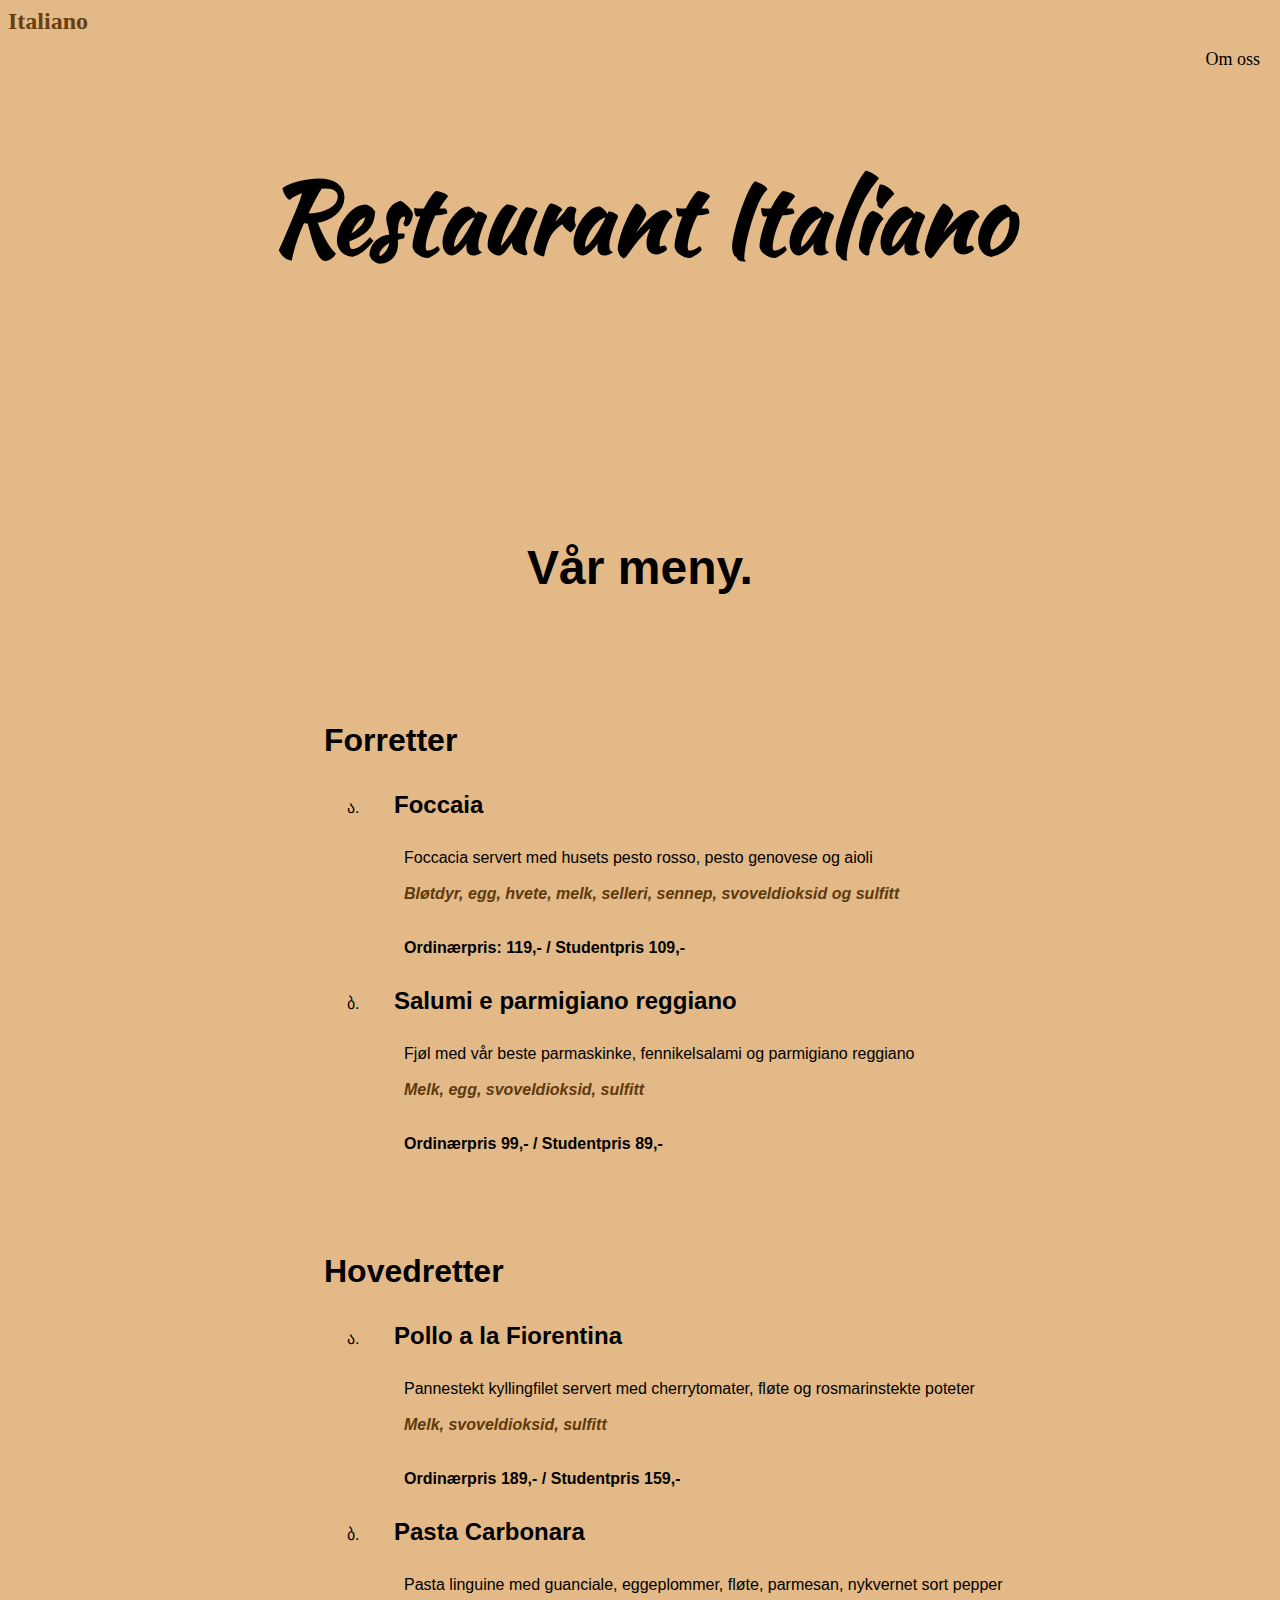
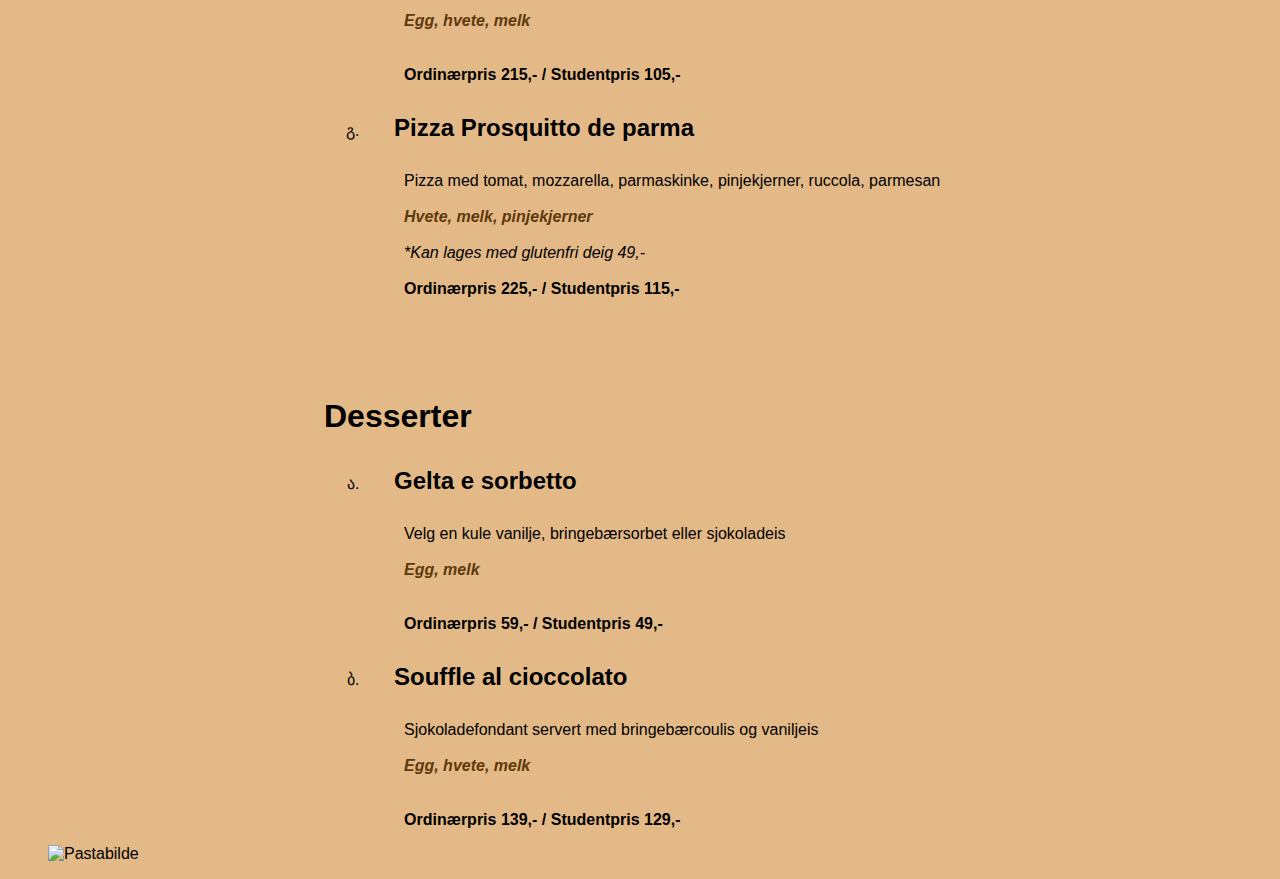
==== index.html @ caa31db3 "lagd ." ====
<!DOCTYPE html>
<html lang="en">
<head>
    <meta charset="UTF-8">
    <meta http-equiv="X-UA-Compatible" content="IE=edge">
    <meta name="viewport" content="width=device-width, initial-scale=1.0">
   
    <!--<link rel="stylesheet" type="text/css" href="styler.css">-->
 
    <link rel="preconnect" href="https://fonts.googleapis.com">
    <link rel="preconnect" href="https://fonts.gstatic.com" crossorigin>
    <link href="https://fonts.googleapis.com/css2?family=Kaushan+Script&display=swap" rel="stylesheet">
 
    <link rel="stylesheet" href="nystyle.css" type="text/css">
   
 
    <title>Vår meny</title>
 
</head>
<body>
 
   
<div class="navbar">
    <div class="logo">Italiano</div>
    <div class="header-right">
        <a href="http://127.0.0.1:5501/omOss.html">Om oss</a>



    </div>


</div> 








 
<div class="restaurantnavn">
 
    <h1>Restaurant Italiano</h1>
 
    <h2>Vår meny.</h2>
 
</div>
 
 
 
<div class="menyen">
 
 
    <div class="forrett">
 
        <h3>Forretter</h3>
 
        <ul>
            <li>
                <p>Foccaia</p>  
           
                <blockquote>Foccacia servert med husets pesto rosso, pesto genovese og aioli                    
               
                <br>
                <br>

               <div class="allergener">
                <i>Bløtdyr, egg, hvete, melk, selleri, sennep, svoveldioksid og sulfitt</i>
               </div>

                <br>
                <br>
 
                <b>Ordinærpris: 119,- / Studentpris 109,-</b>
           
                </blockquote>
 
            </li>
 
            <li>
 
                <p>Salumi e parmigiano reggiano</p>
  
                 <blockquote>Fjøl med vår beste parmaskinke, fennikelsalami og parmigiano reggiano
  
                     <br>
                     <br>
                    
                     <div class="allergener">
                     <i>Melk, egg, svoveldioksid, sulfitt</i>
                     </div>

                     <br>
                     <br>
                    
                     <b>Ordinærpris 99,- / Studentpris 89,-</b>
  
                 </blockquote>
  
             </li>
            </ul>
        </div>
     
     
        <div class="hovedretter">
     
            <h3>Hovedretter</h3>
     
                <ul class="hovedretter liste">
     
                    <li>
                       
                        <p>Pollo a la Fiorentina</p>
     
                        <blockquote>Pannestekt kyllingfilet servert med cherrytomater, fløte og rosmarinstekte poteter
     
                            <br>
                            <br>
                            
                            <div class="allergener">
                            <i>Melk, svoveldioksid, sulfitt</i>
                            </div>

                            <br>
                            <br>
     
                            <b>Ordinærpris 189,- / Studentpris 159,-</b>
     
                        </blockquote>
     
                    </li>
     
                    <li>
     
                        <p>Pasta Carbonara</p>
     
                        <blockquote>Pasta linguine med guanciale, eggeplommer, fløte, parmesan, nykvernet sort pepper
     
                            <br>
                            <br>
                            
                            <div class="allergener">
                            <i>Egg, hvete, melk</i>
                            </div>
                            
                            <br>
                            <br>
     
                            <b>Ordinærpris 215,- / Studentpris 105,-</b>
     
                        </blockquote>
     
                    </li>
     
                    <li>
     
                        <p>Pizza Prosquitto de parma</p>
     
                        <blockquote>Pizza med tomat, mozzarella, parmaskinke, pinjekjerner, ruccola, parmesan
     
                            <br>
                            <br>
                            
                            <div class="allergener">
                            <i>Hvete, melk, pinjekjerner</i>
                            </div>
                            
                            <br>
     
                            <i>*Kan lages med glutenfri deig 49,-</i>
     
                            <br>
                            <br>
     
                            <b>Ordinærpris 225,- / Studentpris 115,-</b>
     
                        </blockquote>
                    </li>
                </ul>
        </div>
     
     
        <div class="desserter">
            <h3>Desserter</h3>
 
            <ul class="desserter liste">
 
                <li>
 
                    <p>Gelta e sorbetto</p>
 
                    <blockquote>Velg en kule vanilje, bringebærsorbet eller sjokoladeis
                       
                        <br>
                        <br>
                        
                        <div class="allergener">
                        <i>Egg, melk</i>
                        </div>
                        
                        <br>
                        <br>
 
                        <b>Ordinærpris 59,- / Studentpris 49,-</b>
 
                    </blockquote>
                </li>
 
                <li>
 
                    <p>Souffle al cioccolato</p>
 
                    <blockquote>Sjokoladefondant servert med bringebærcoulis og vaniljeis
 
                        <br>
                        <br>

                        <div class="allergener">
                        <i>Egg, hvete, melk</i>
                        </div>
                        
                        <br>
                        <br>
 
                        <b>Ordinærpris 139,- / Studentpris 129,-</b>
 
                    </blockquote>
                </li>
    </div>
 
</div>
 
 
<figure class="pastabilde">
    <img src="/pasta2.jpeg" alt="Pastabilde">
</figure>
 

 
</body>
</html>
---- nystyle.css ----
.navbar {
    overflow: hidden;
    background-color: rgb(227, 185, 135);
    padding: 20px 10px;
      list-style-type: none;
      margin: 0;
      padding: 0;
    
  }
  
  
  .navbar a {
    float: left;
    color: black;
    text-align: center;
    padding: 12px;
    text-decoration: none;
    font-size: 18px;
    line-height: 25px;
    border-radius: 4px;
  }
  
  
  .navbar .logo {
    font-size: 25px;
    font-weight: bold;
    color: rgb(103, 64, 18);
    font-family: fantasy;
    font-size: 150%; 
  }
  

  .navbar a:hover {
    background-color: rgb(145,112,55);
    color: black;
  }
  
  .navbar a.active {
    background-color: dodgerblue;
    color: white;
  }
  
  .header-right {
    float: right;
  }
  
  * {
    font-family: 'Lucida Sans', 'Lucida Sans Regular', 'Lucida Grande', 'Lucida Sans Unicode', Geneva, Verdana, sans-serif;
    
  }


/*NAVIGATION BAR^^ */


* {
    font-family: 'Lucida Sans', 'Lucida Sans Regular', 'Lucida Grande', 'Lucida Sans Unicode', Geneva, Verdana, sans-serif;
    background-color: rgb(227, 185, 135);
}
 
a {
    color: rgb(103, 64, 18);
    font-family: fantasy;
    font-size: 150%;
}
 
 
.restaurantnavn {
    text-align: center;
    font-size: 200%;
}
 
.restaurantnavn h1 {
    font-family: 'Kaushan Script', cursive;
    font-size: 300%;
}
 
.restaurantnavn h2 {
    font-size: 150%;
    margin-top: 20%;
}
 
.menyen {
    margin-left: 25%;
    margin-top: 10%;
}
 
.menyen ul li {
    list-style: georgian;
}
 
.menyen h3 {
    font-size: 200%;
}
 
.menyen p {
    display:block;
    font-size: 150%;
    margin: 30px;
    font-weight: bold;
}


.allergener{
    display: block;
    color: rgb(94, 57, 12);
    margin-top: 0px;
    margin-bottom: 0px;
    font-weight: bold;
}

.forrett {
    margin-bottom: 100px;
}
 
.hovedretter {
    margin-bottom: 100px;
}
 
.desserter {
    margin-top: 0px;
}


.footer {
    margin-left: 15%;
    margin-top: 10%;
}

.footer ul li {
    list-style: none;
    margin-top: 0%;
    font-size: 105%;
}

.footer h2 {
    font-family: 'Kaushan Script', cursive;
    font-size: 200%;
    margin-left: 15%;
    margin-top: 150px;
    margin-bottom: 0px;
}

.footer h5 {
    font-size: 150%;
}

.footer.åpningstider {
    font-family: 'Inconsolata', monospace;
    font-weight: bold;
    margin-left: 4%;
    margin-top: 0px;
}


.footer.omoss{
  background-color: rgb(185, 184, 150);
  text-align: left;
  width: 400px;
  height: 100px;
  margin-top: 5%;
  margin-bottom: 1%;
  
}


.footer.omoss {
    border-style: solid;
    padding-right: 30px;
    background-color: antiquewhite;
    width: 400px;
    
}
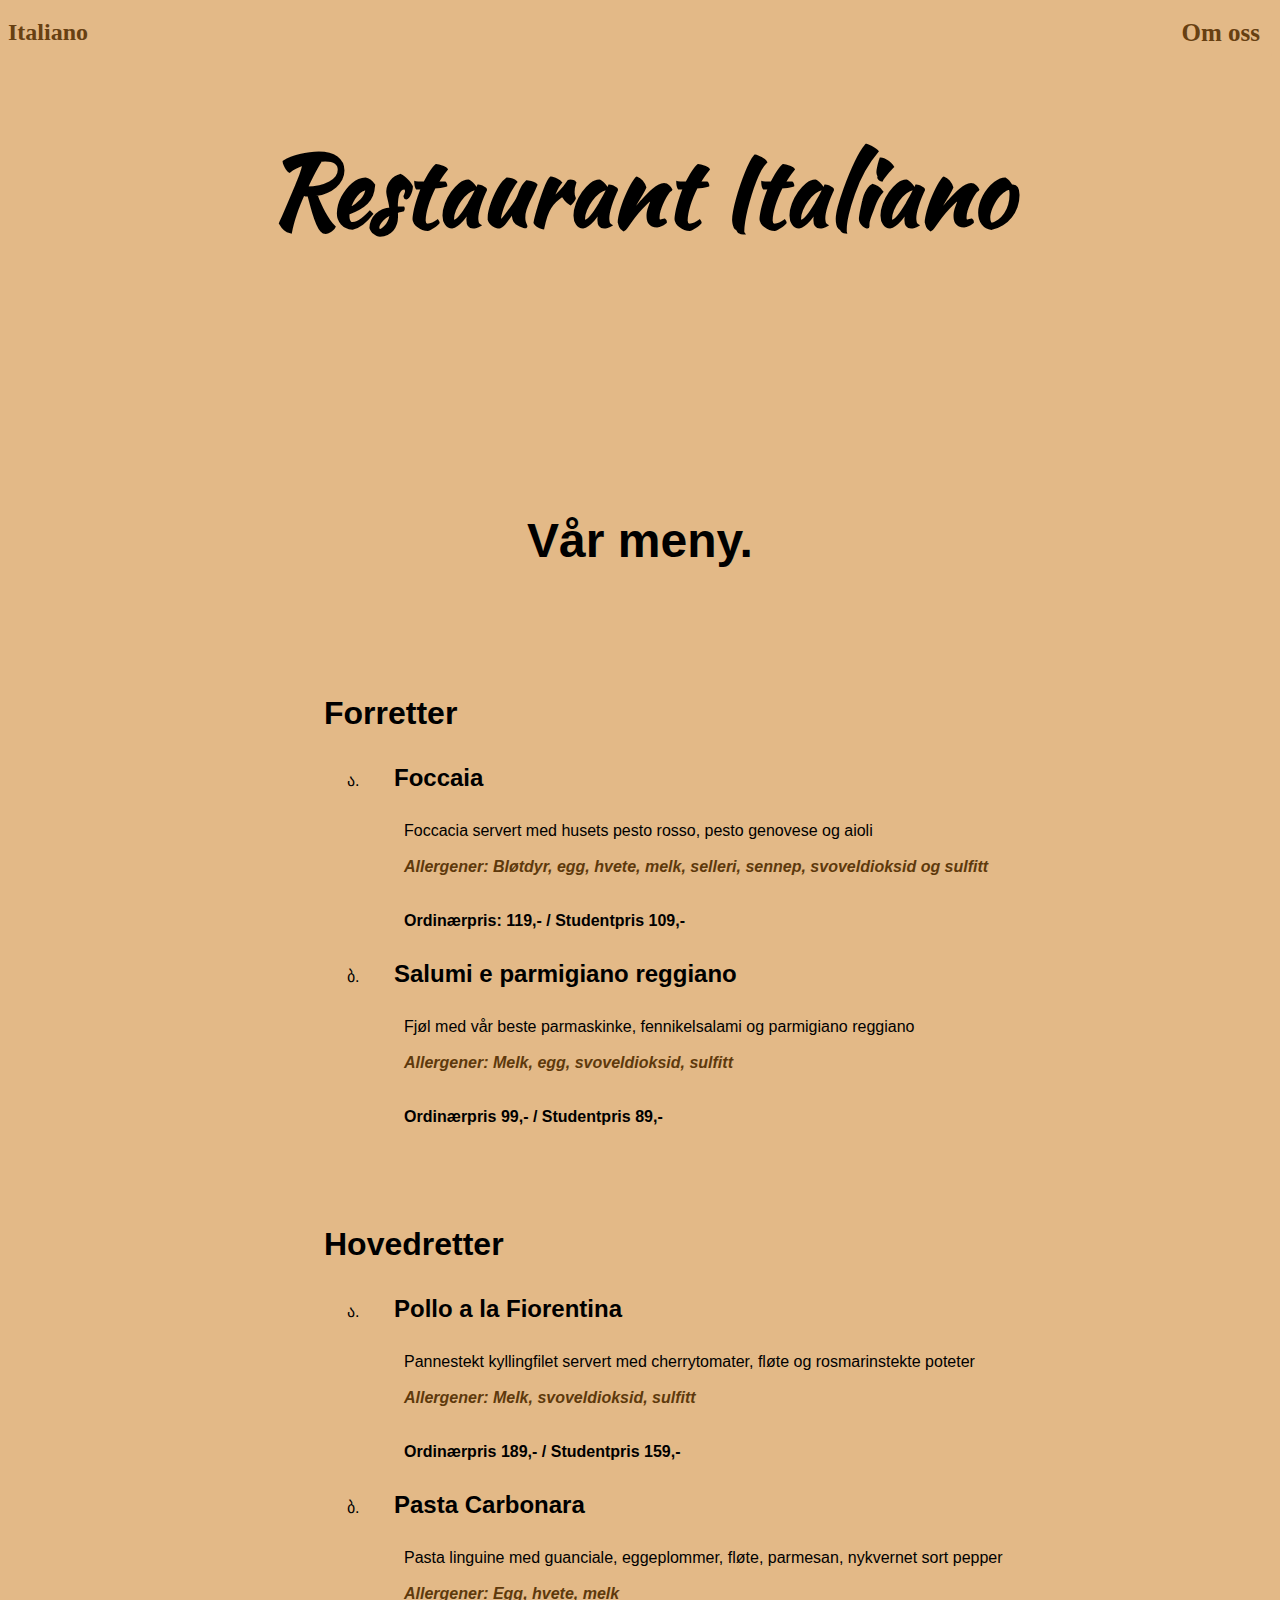
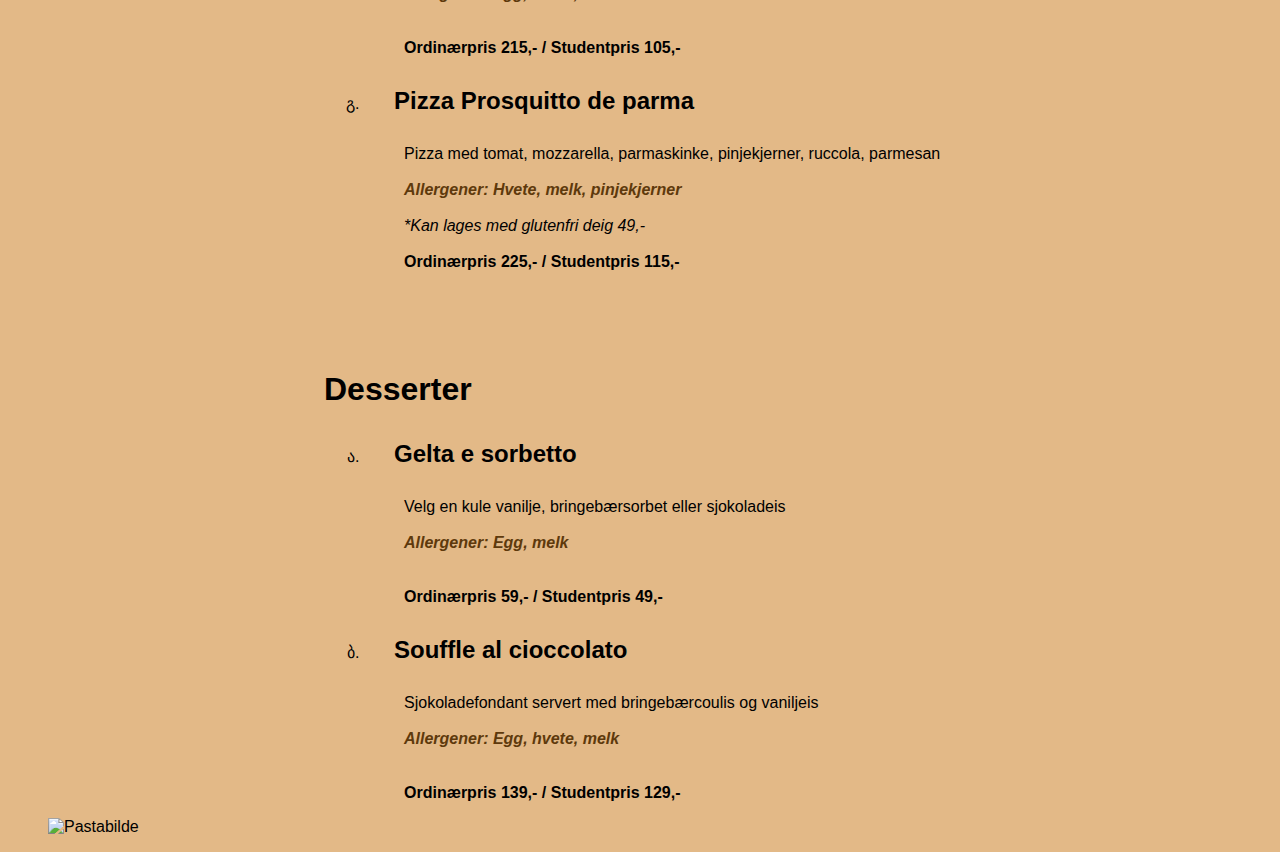
==== commit ab5ccb1d: "skrev "allergener" foran allergener" ====
--- a/index.html
+++ b/index.html
@@ -67,7 +67,7 @@
                 <br>
 
                <div class="allergener">
-                <i>Bløtdyr, egg, hvete, melk, selleri, sennep, svoveldioksid og sulfitt</i>
+                <i>Allergener: Bløtdyr, egg, hvete, melk, selleri, sennep, svoveldioksid og sulfitt</i>
                </div>
 
                 <br>
@@ -89,7 +89,7 @@
                      <br>
                     
                      <div class="allergener">
-                     <i>Melk, egg, svoveldioksid, sulfitt</i>
+                     <i>Allergener: Melk, egg, svoveldioksid, sulfitt</i>
                      </div>
 
                      <br>
@@ -120,7 +120,7 @@
                             <br>
                             
                             <div class="allergener">
-                            <i>Melk, svoveldioksid, sulfitt</i>
+                            <i>Allergener: Melk, svoveldioksid, sulfitt</i>
                             </div>
 
                             <br>
@@ -142,7 +142,7 @@
                             <br>
                             
                             <div class="allergener">
-                            <i>Egg, hvete, melk</i>
+                            <i>Allergener: Egg, hvete, melk</i>
                             </div>
                             
                             <br>
@@ -164,7 +164,7 @@
                             <br>
                             
                             <div class="allergener">
-                            <i>Hvete, melk, pinjekjerner</i>
+                            <i>Allergener: Hvete, melk, pinjekjerner</i>
                             </div>
                             
                             <br>
@@ -197,7 +197,7 @@
                         <br>
                         
                         <div class="allergener">
-                        <i>Egg, melk</i>
+                        <i>Allergener: Egg, melk</i>
                         </div>
                         
                         <br>
@@ -218,7 +218,7 @@
                         <br>
 
                         <div class="allergener">
-                        <i>Egg, hvete, melk</i>
+                        <i>Allergener: Egg, hvete, melk</i>
                         </div>
                         
                         <br>
--- a/nystyle.css
+++ b/nystyle.css
@@ -6,6 +6,9 @@
       list-style-type: none;
       margin: 0;
       padding: 0;
+      display: flex;
+      justify-content: space-between;
+      align-items: center;
     
   }
   
@@ -19,6 +22,10 @@
     font-size: 18px;
     line-height: 25px;
     border-radius: 4px;
+    font-size: 25px;
+    font-weight: bold;
+    color: rgb(103, 64, 18);
+    font-family: fantasy;
   }
   
   
@@ -36,13 +43,14 @@
     color: black;
   }
   
-  .navbar a.active {
-    background-color: dodgerblue;
-    color: white;
-  }
   
   .header-right {
     float: right;
+    font-size: 25px;
+    font-weight: bold;
+    color: rgb(103, 64, 18);
+    font-family: fantasy;
+    font-size: 150%;
   }
   
   * {
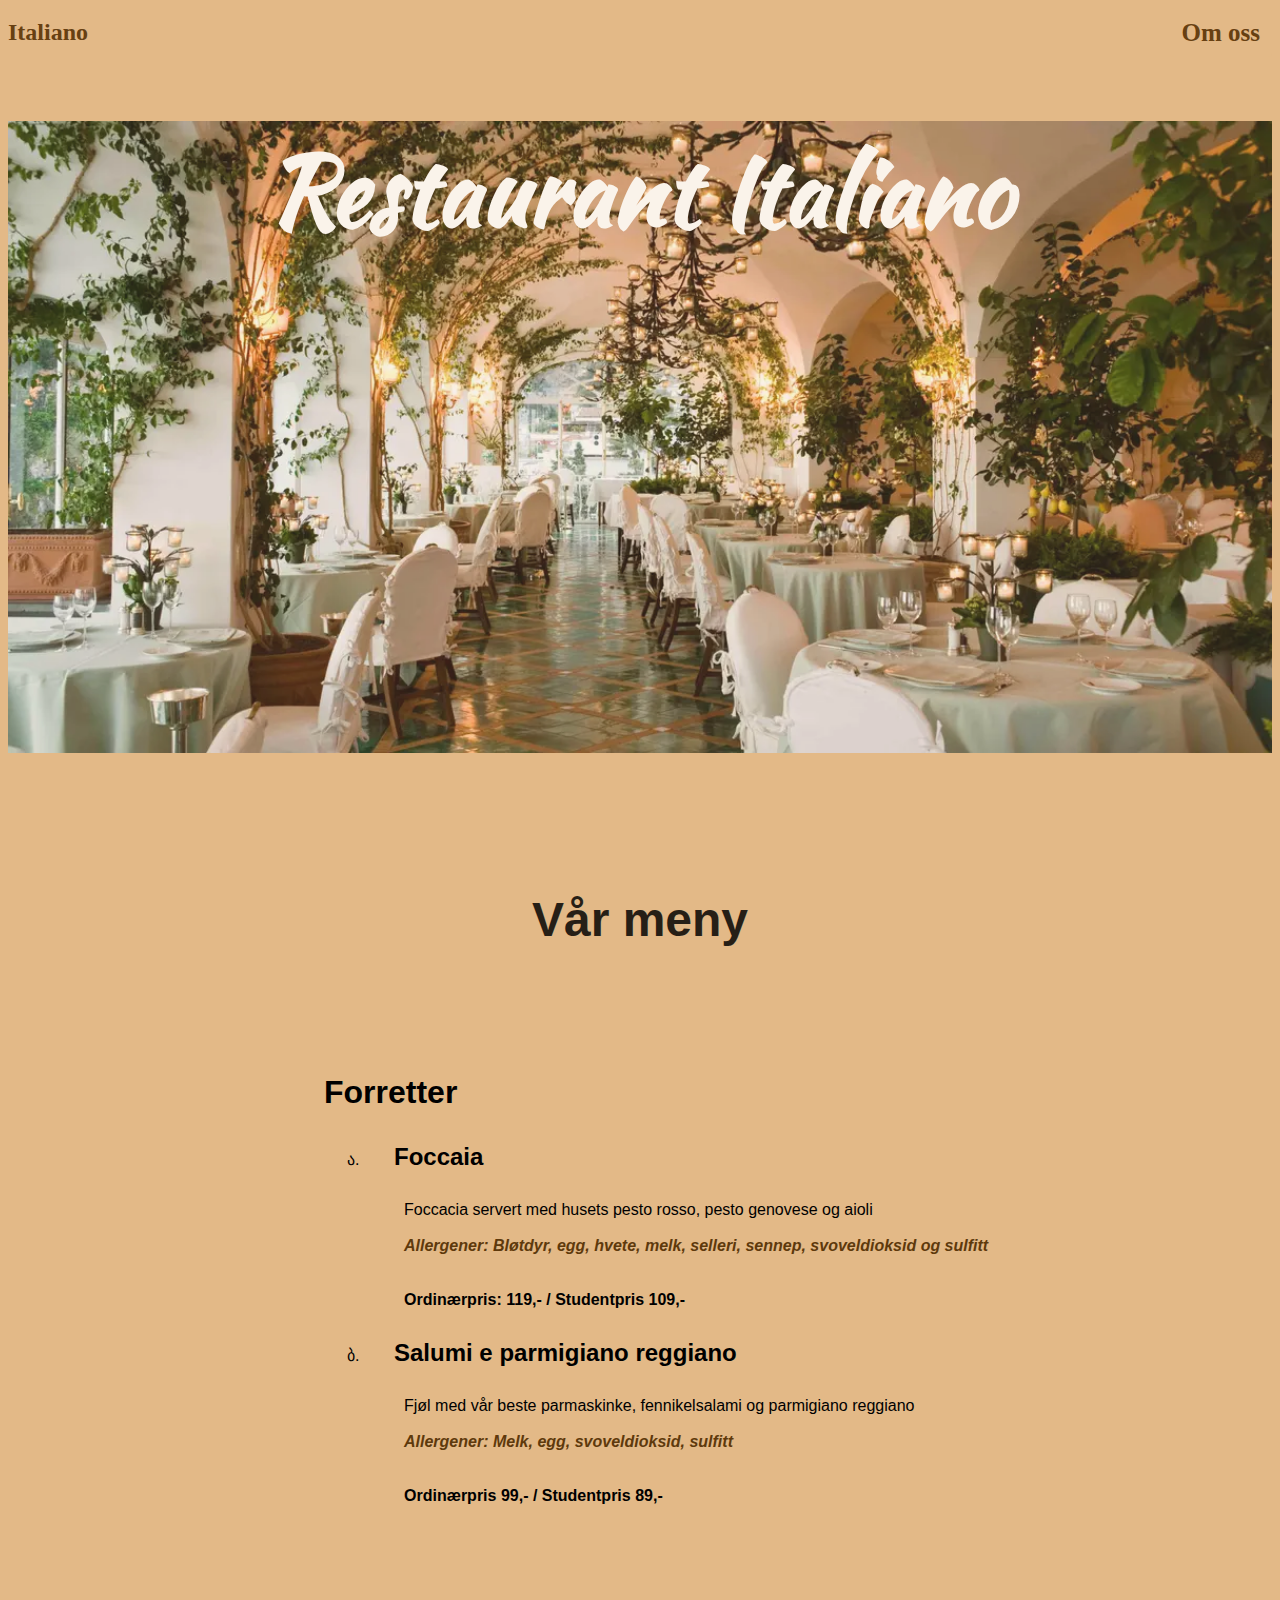
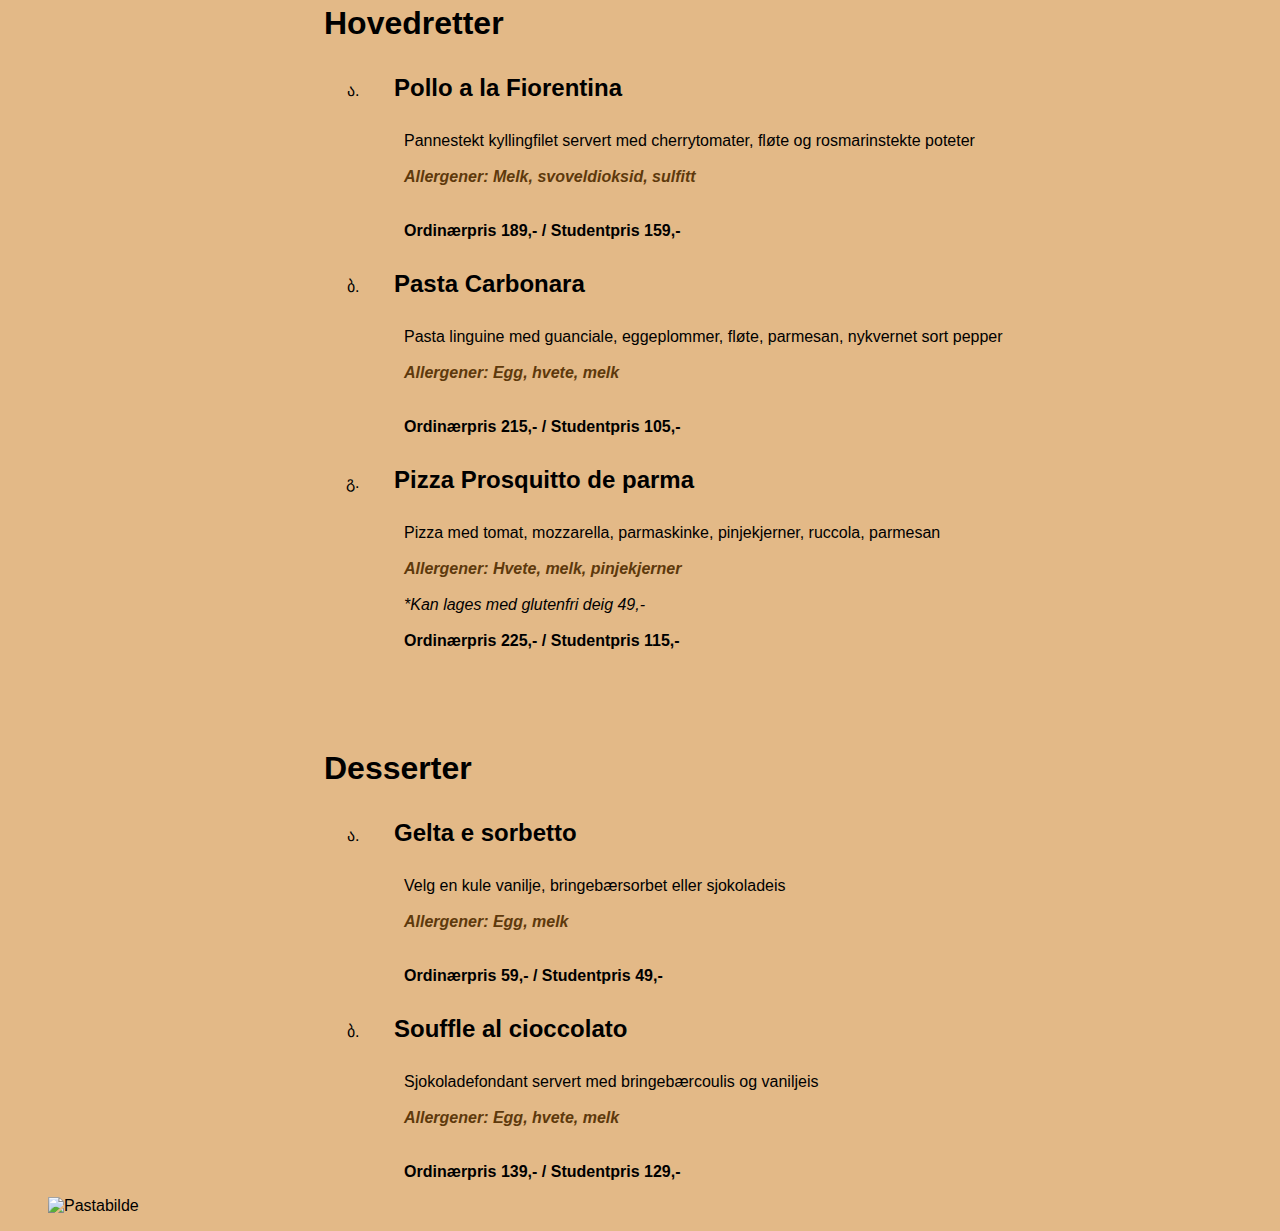
==== commit b00664b0: "forside" ====
--- a/index.html
+++ b/index.html
@@ -38,13 +38,12 @@
 
 
 
-
  
 <div class="restaurantnavn">
  
     <h1>Restaurant Italiano</h1>
  
-    <h2>Vår meny.</h2>
+    <h2>Vår meny</h2>
  
 </div>
  
--- a/nystyle.css
+++ b/nystyle.css
@@ -73,20 +73,39 @@
     font-size: 150%;
 }
  
+
+.bilde-utseende{
+    display: block;
+  margin-left: %;
+  margin-right: auto;
+  object-fit: cover;
+
+
+}
+
  
 .restaurantnavn {
     text-align: center;
     font-size: 200%;
+    background: url("italiensk restaurant.webp");
+    color: white;
+    background-repeat: no-repeat;
+    background-size: 100%;
+    opacity: 83%;
 }
  
 .restaurantnavn h1 {
     font-family: 'Kaushan Script', cursive;
     font-size: 300%;
+    background-color: transparent;
 }
  
 .restaurantnavn h2 {
     font-size: 150%;
-    margin-top: 20%;
+    margin-top: 50%;
+    background-color: transparent;
+    color: black;
+    
 }
  
 .menyen {
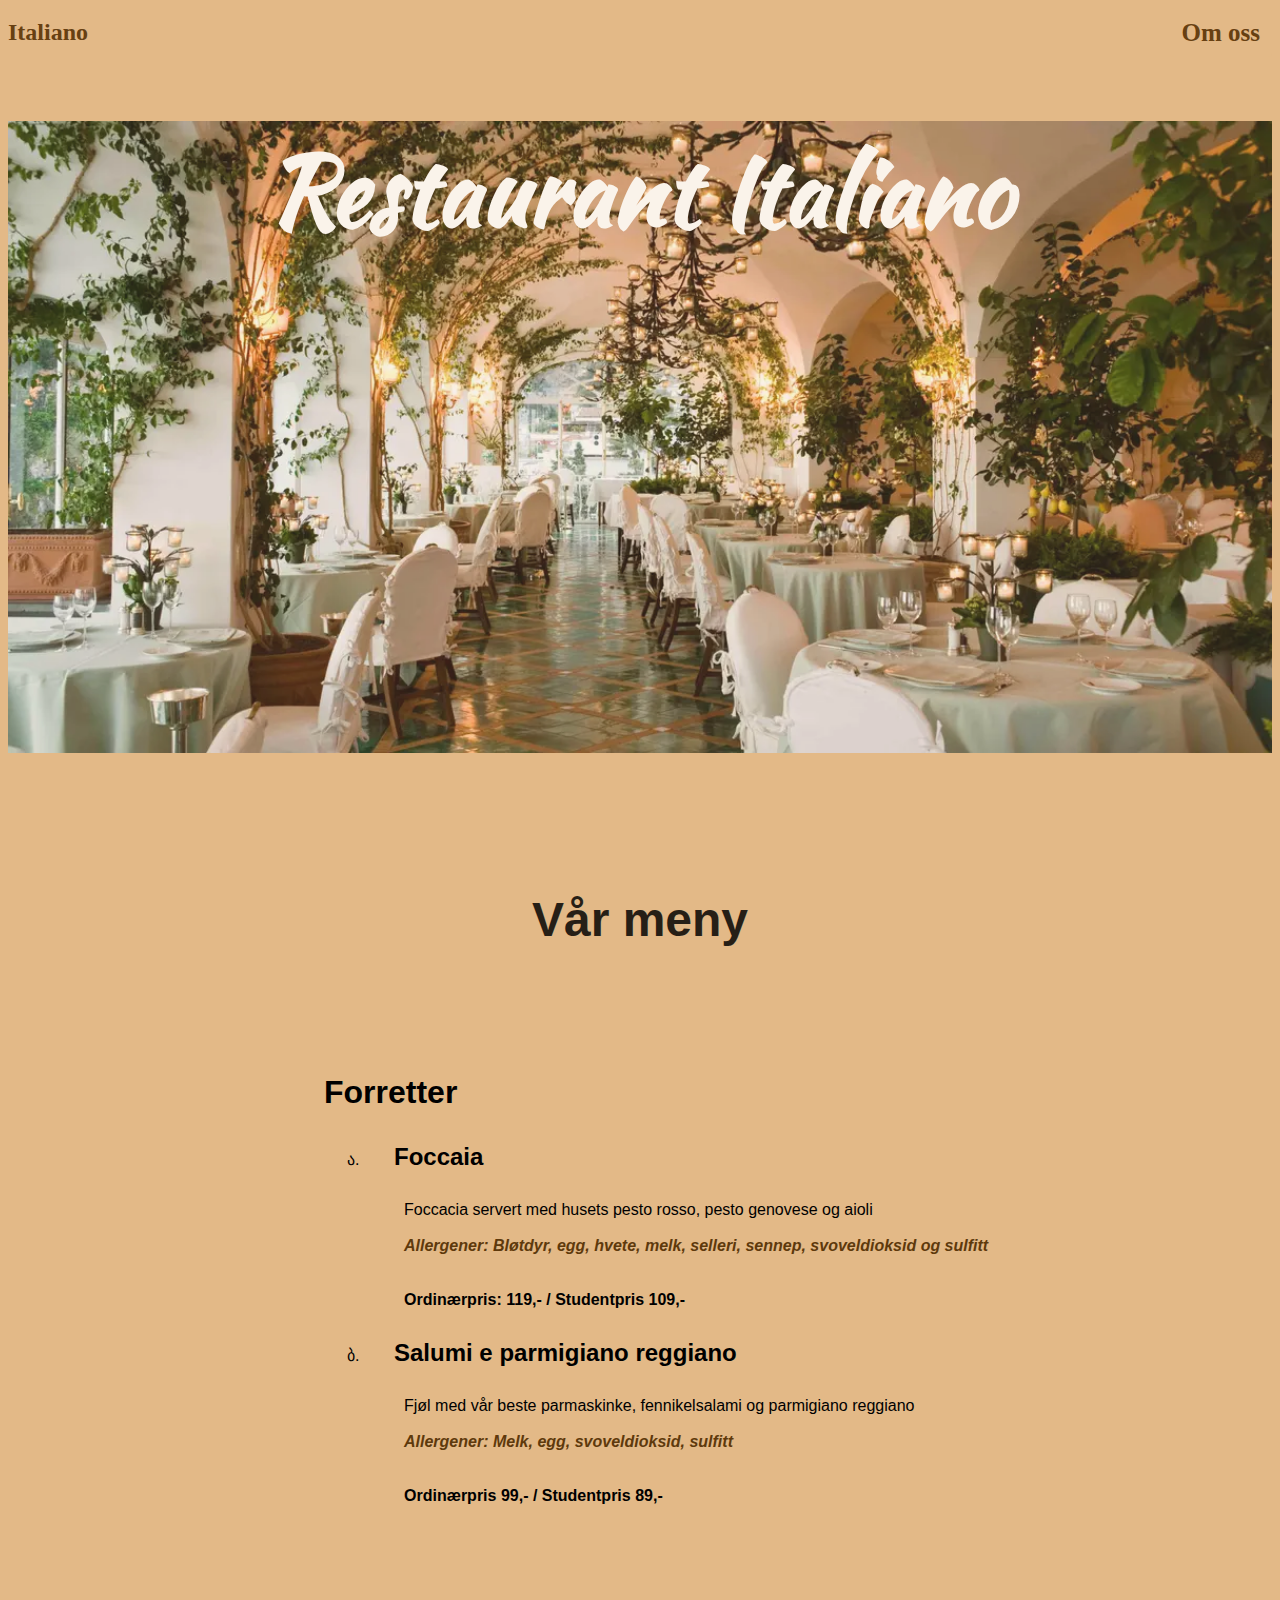
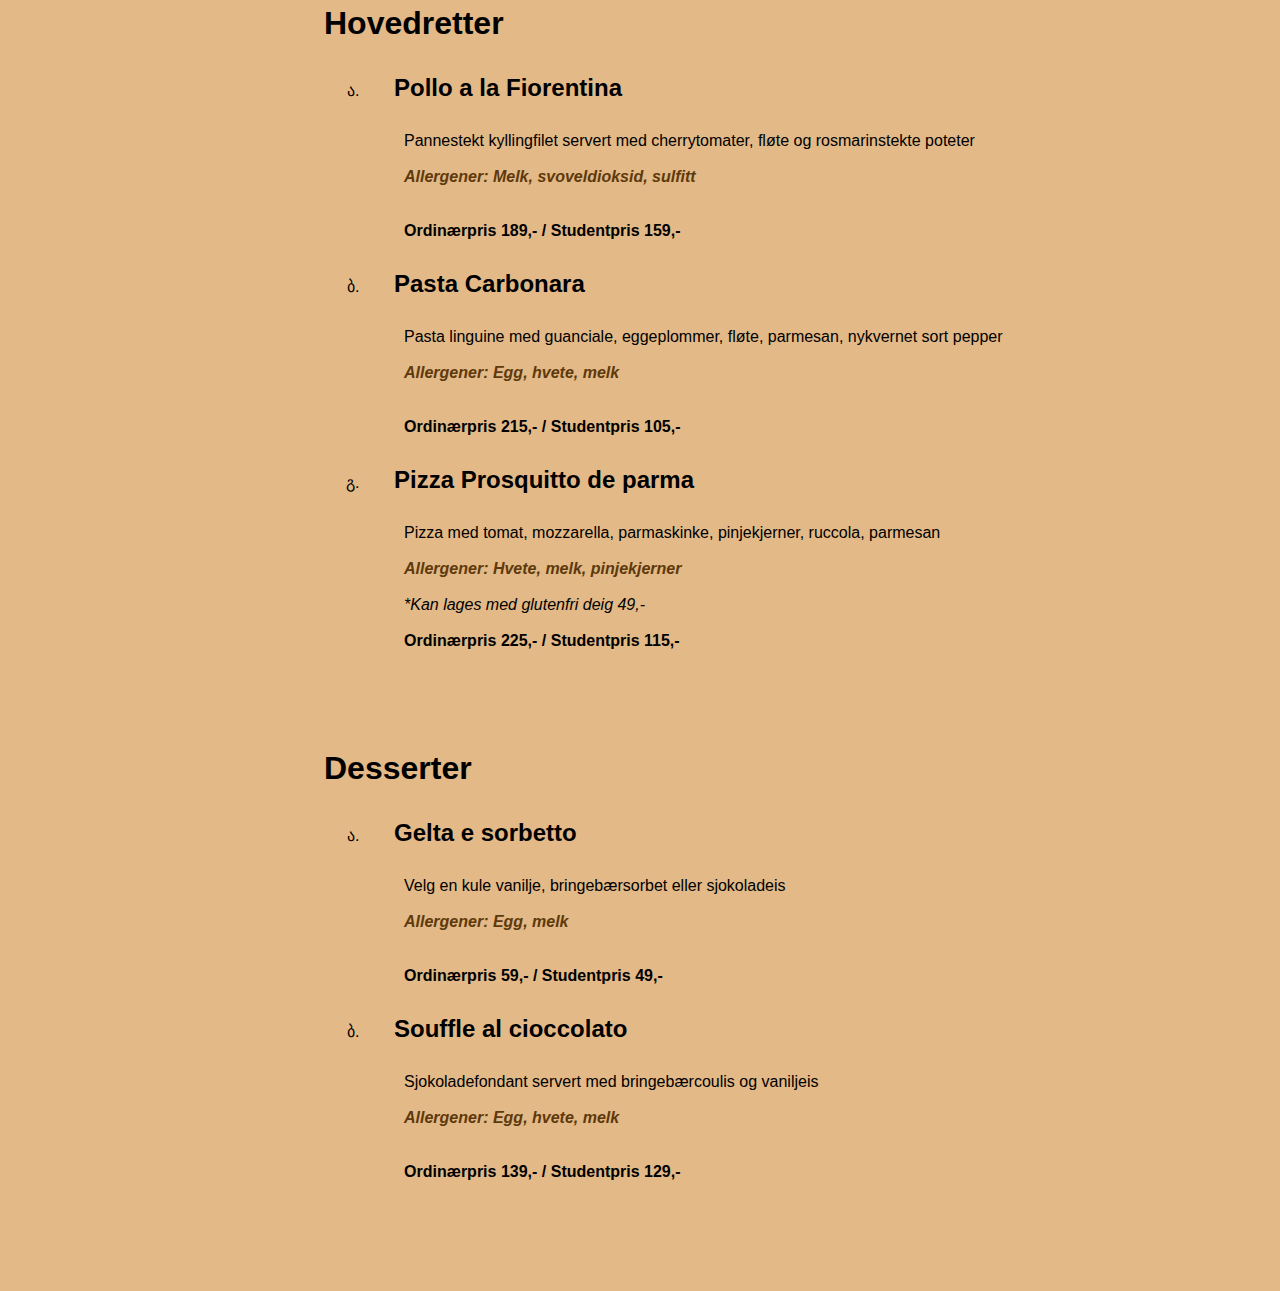
==== commit aef8378a: "lagd footer" ====
--- a/index.html
+++ b/index.html
@@ -232,9 +232,7 @@
 </div>
  
  
-<figure class="pastabilde">
-    <img src="/pasta2.jpeg" alt="Pastabilde">
-</figure>
+
  
 
  
--- a/nystyle.css
+++ b/nystyle.css
@@ -43,15 +43,6 @@
     color: black;
   }
   
-  
-  .header-right {
-    float: right;
-    font-size: 25px;
-    font-weight: bold;
-    color: rgb(103, 64, 18);
-    font-family: fantasy;
-    font-size: 150%;
-  }
   
   * {
     font-family: 'Lucida Sans', 'Lucida Sans Regular', 'Lucida Grande', 'Lucida Sans Unicode', Geneva, Verdana, sans-serif;
@@ -147,6 +138,7 @@
  
 .desserter {
     margin-top: 0px;
+    margin-bottom: 110px;
 }
 
 
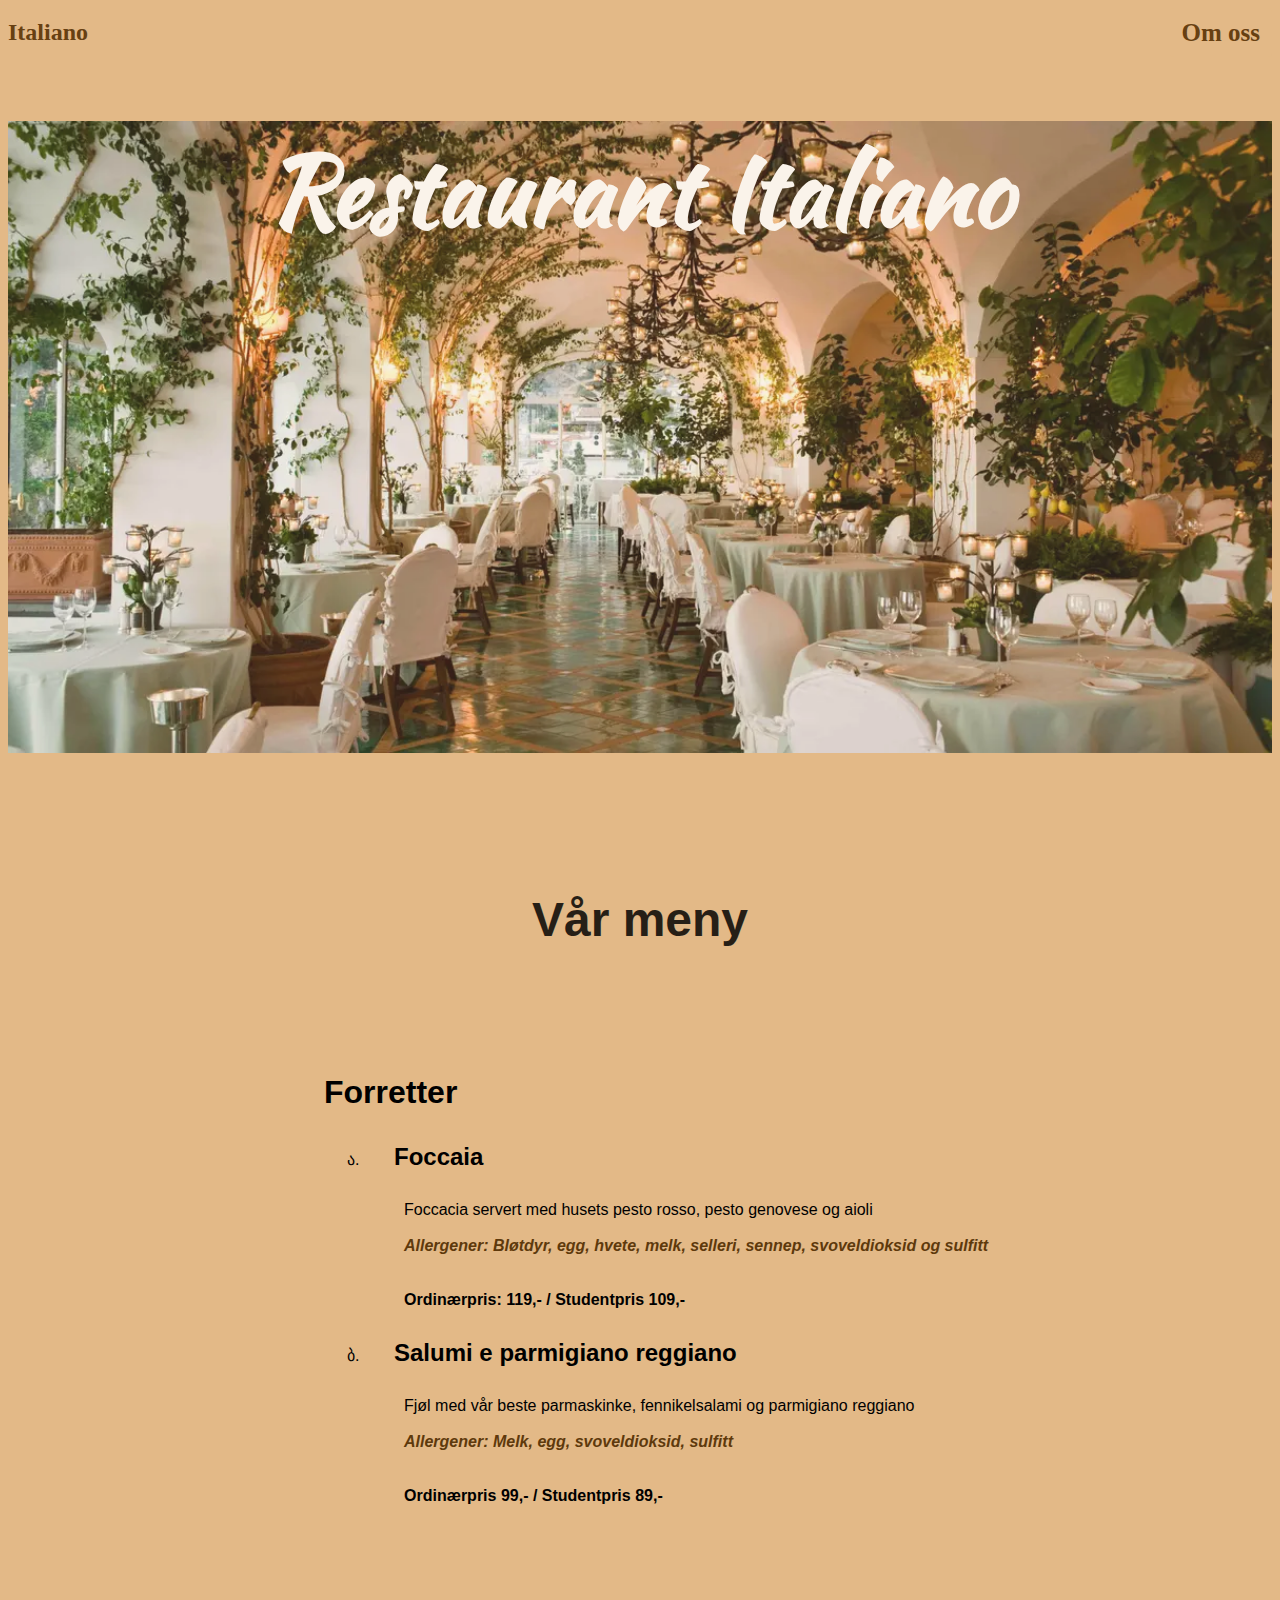
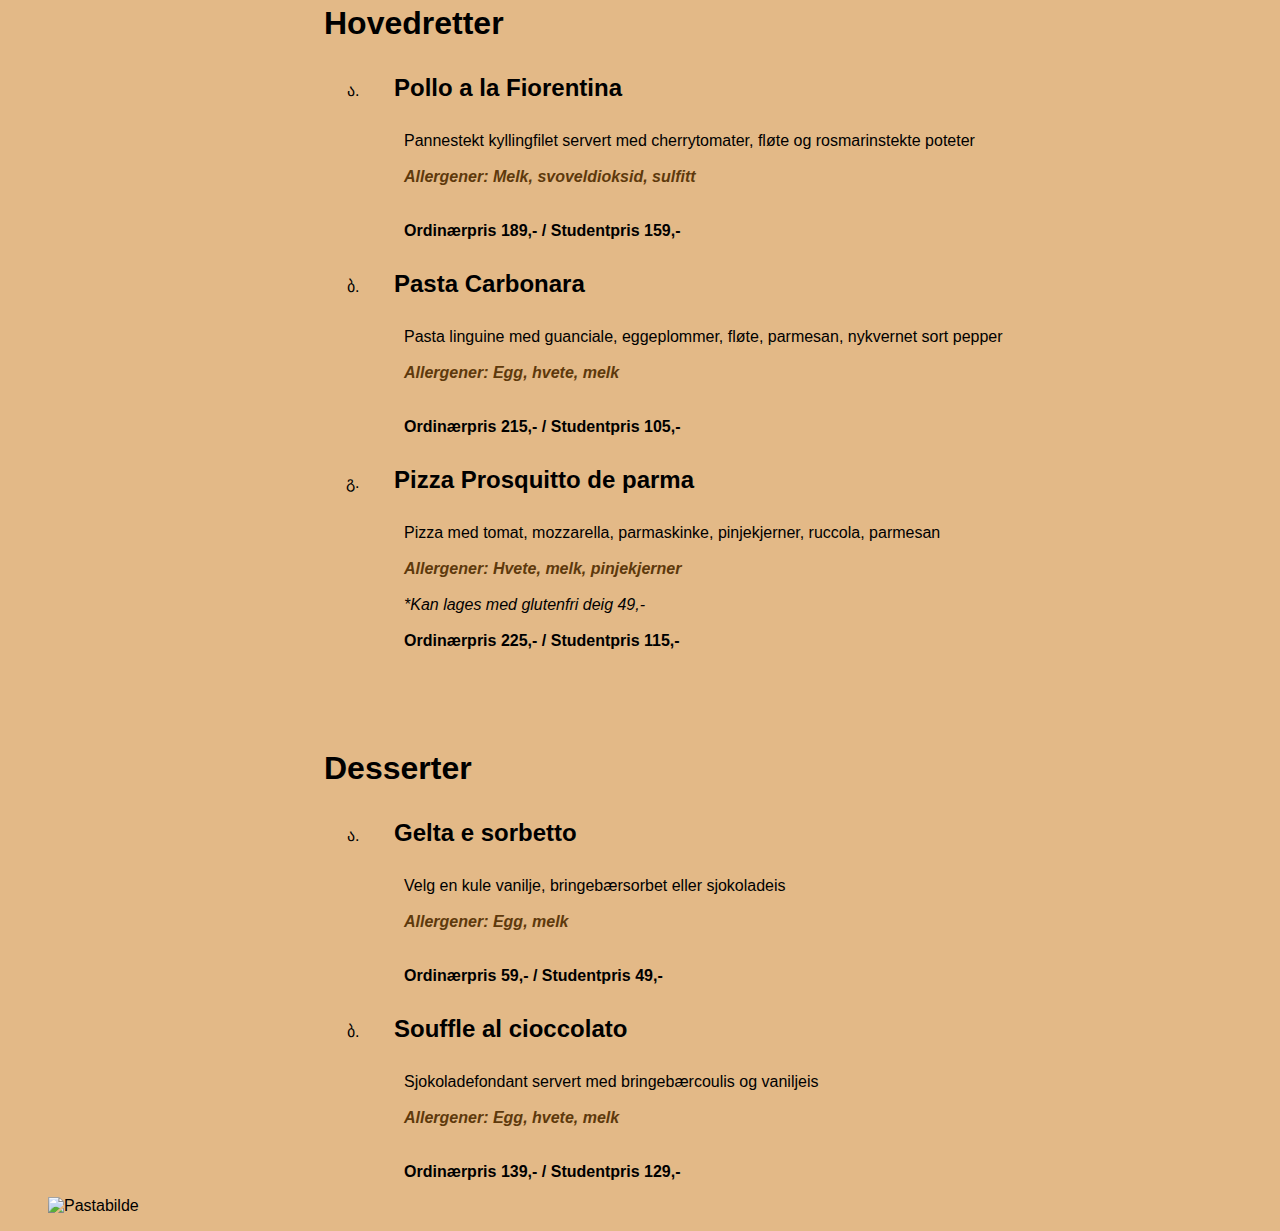
==== commit abb8b948: "Merge branch 'main' of https://github.com/ellinoratveitholen/data1200" ====
--- a/index.html
+++ b/index.html
@@ -232,7 +232,9 @@
 </div>
  
  
-
+<figure class="pastabilde">
+    <img src="/pasta2.jpeg" alt="Pastabilde">
+</figure>
  
 
  
--- a/nystyle.css
+++ b/nystyle.css
@@ -138,7 +138,6 @@
  
 .desserter {
     margin-top: 0px;
-    margin-bottom: 110px;
 }
 
 
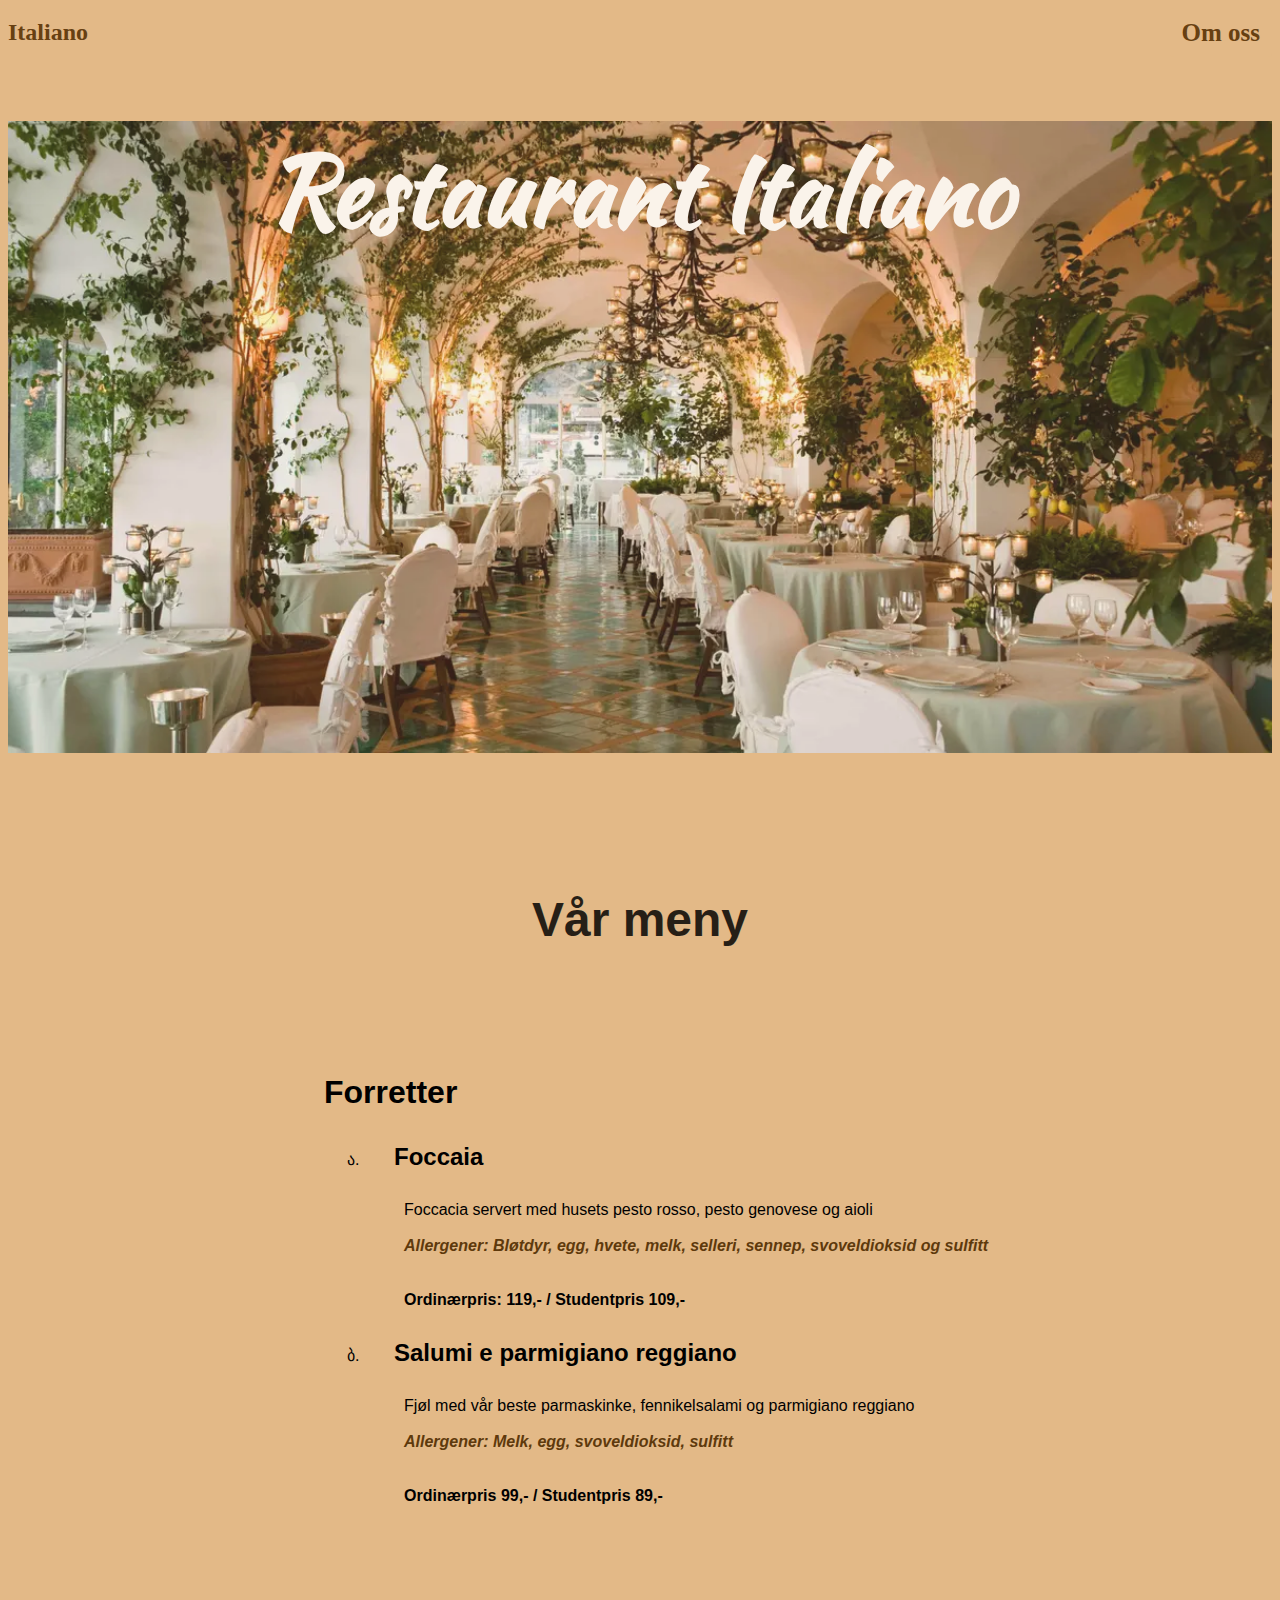
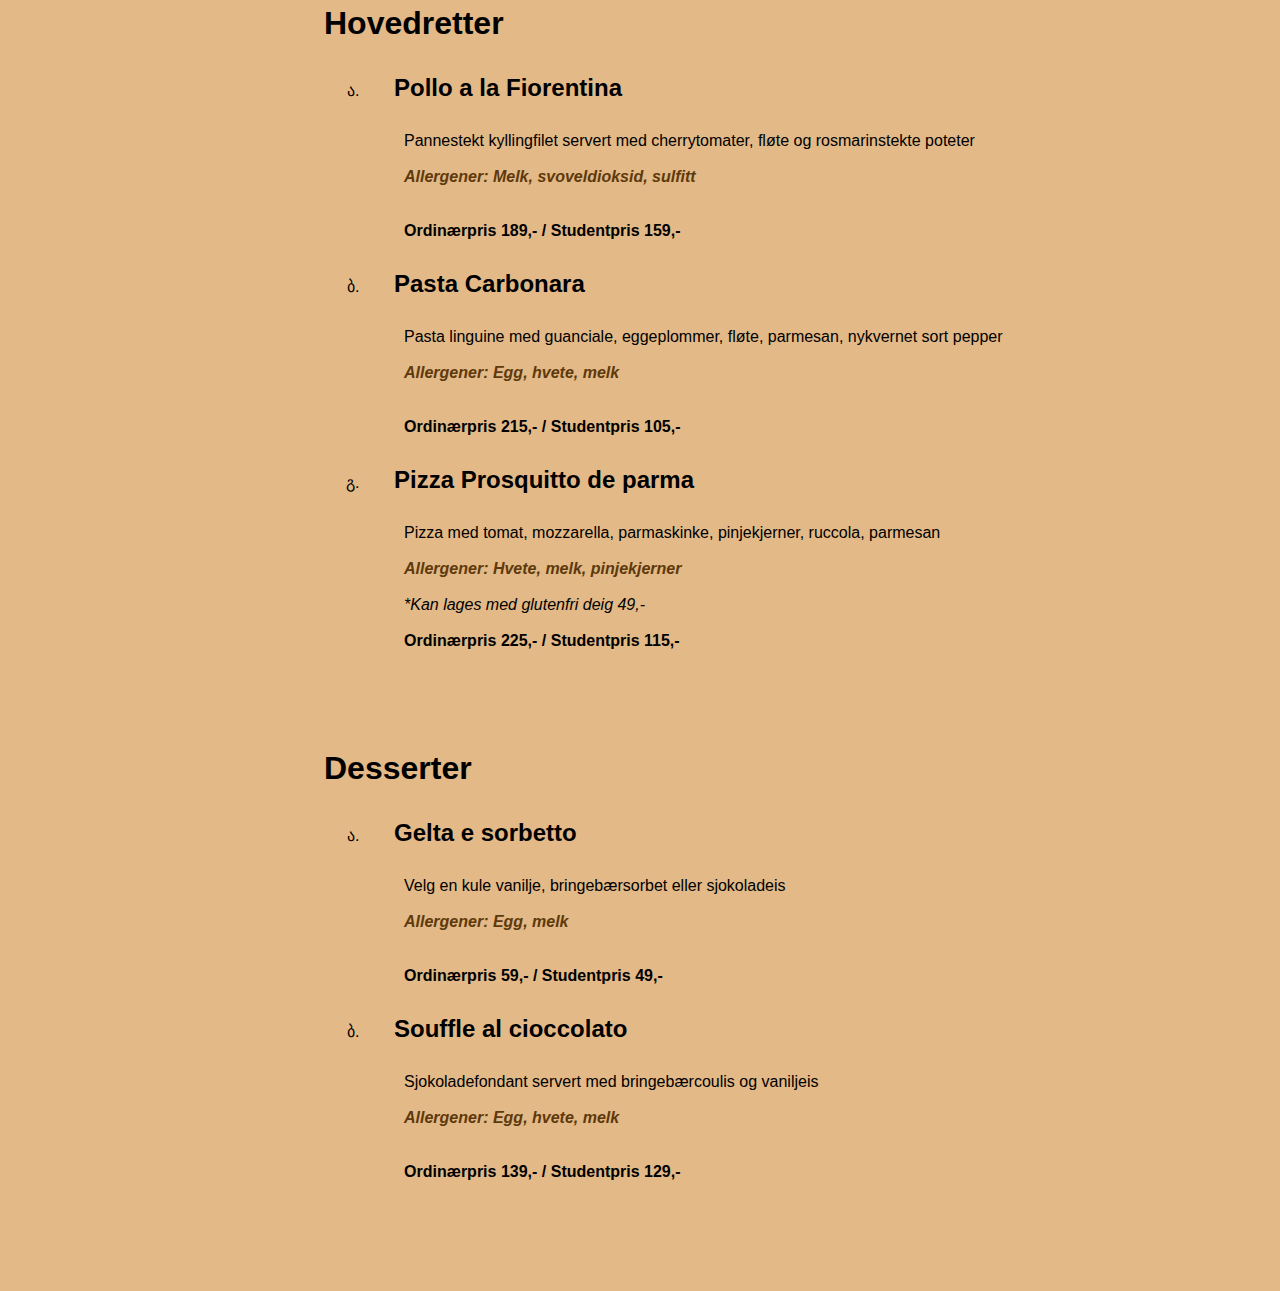
==== commit 61b2e007: "Merge branch 'main' of https://github.com/ellinoratveitholen/data1200" ====
--- a/index.html
+++ b/index.html
@@ -232,9 +232,7 @@
 </div>
  
  
-<figure class="pastabilde">
-    <img src="/pasta2.jpeg" alt="Pastabilde">
-</figure>
+
  
 
  
--- a/nystyle.css
+++ b/nystyle.css
@@ -138,6 +138,7 @@
  
 .desserter {
     margin-top: 0px;
+    margin-bottom: 110px;
 }
 
 
